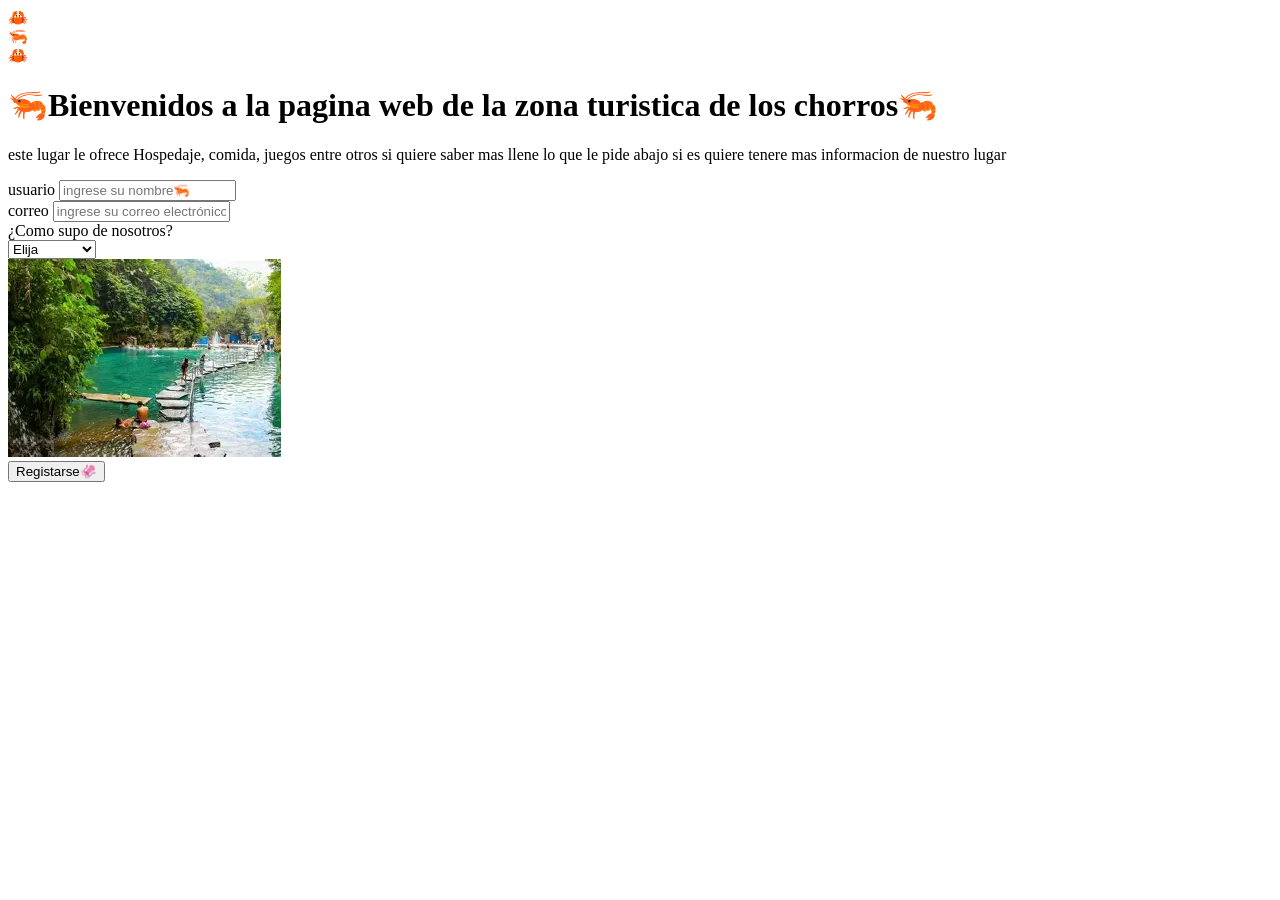
==== index.html @ cb76b007 "Le agregue Html muchachos" ====
<!DOCTYPE html>
<html lang="en">
<head>
    <meta charset="UTF-8">
    <meta name="viewport" content="width=device-width, initial-scale=bodyea">
    <title>los chorros </title>
</head>
<body>
    <div>
        <div class="burbujas-bg">
        <div class="burbuja"></div>
        <div class="burbuja"></div>
        <div class="burbuja"></div>
        <div class="burbuja"></div>
        <div class="burbuja"></div>
        <div class="burbuja"></div>
        <div class="cangrejo-fondo">🦀</div>
        <div class="cangrejo-fondo">🦐</div>
        <div class="cangrejo-fondo">🦀</div>
    </div>
     <main class="contenedor">
     <main class="contenedor">
    <h1>🦐Bienvenidos a la pagina web de la zona turistica de los chorros🦐</h1>
    <p>este lugar le ofrece Hospedaje, comida, juegos entre otros si quiere saber mas llene lo que le pide abajo si es quiere tenere mas informacion  de nuestro lugar</p>
        </form id="grupo">
        <label for="usuario">usuario</label>
        <input type="text" id="usuario" placeholder="ingrese su nombre🦐">
        <small id="error en el usuario" class="error"></small>
    </form>
        <form id="formlogin">
        <label for="correo">correo</label>
        <input type="text" id="usuario" placeholder="ingrese su correo electrónico🦐">
        <small id="error en el correo intentelo otra ves" class="error"></small>
    </form>
            <div class="grupo">
            <label for="nivel">¿Como supo de nosotros?<br>
            <select id="nivel">
                <option value="Elija">Elija</option>
                <option value="tiktok">tiktok</option>
                <option value="instagram">instagram</option>
                <option value="messenger">messenger</option>
                 <option value="otro">otro</option>
            </select>
        </div>
    <img src="[data-uri]" alt="">
     <div class="contenedor-botones">
    <button class="btn-registrarse" id="btnRegistrarse">Registarse🦑</button>
         </main>
         </div>
        <link rel="stylesheet" href="Syle.css">
        <link rel="stylesheet" href="script.js">
</body>
</html>
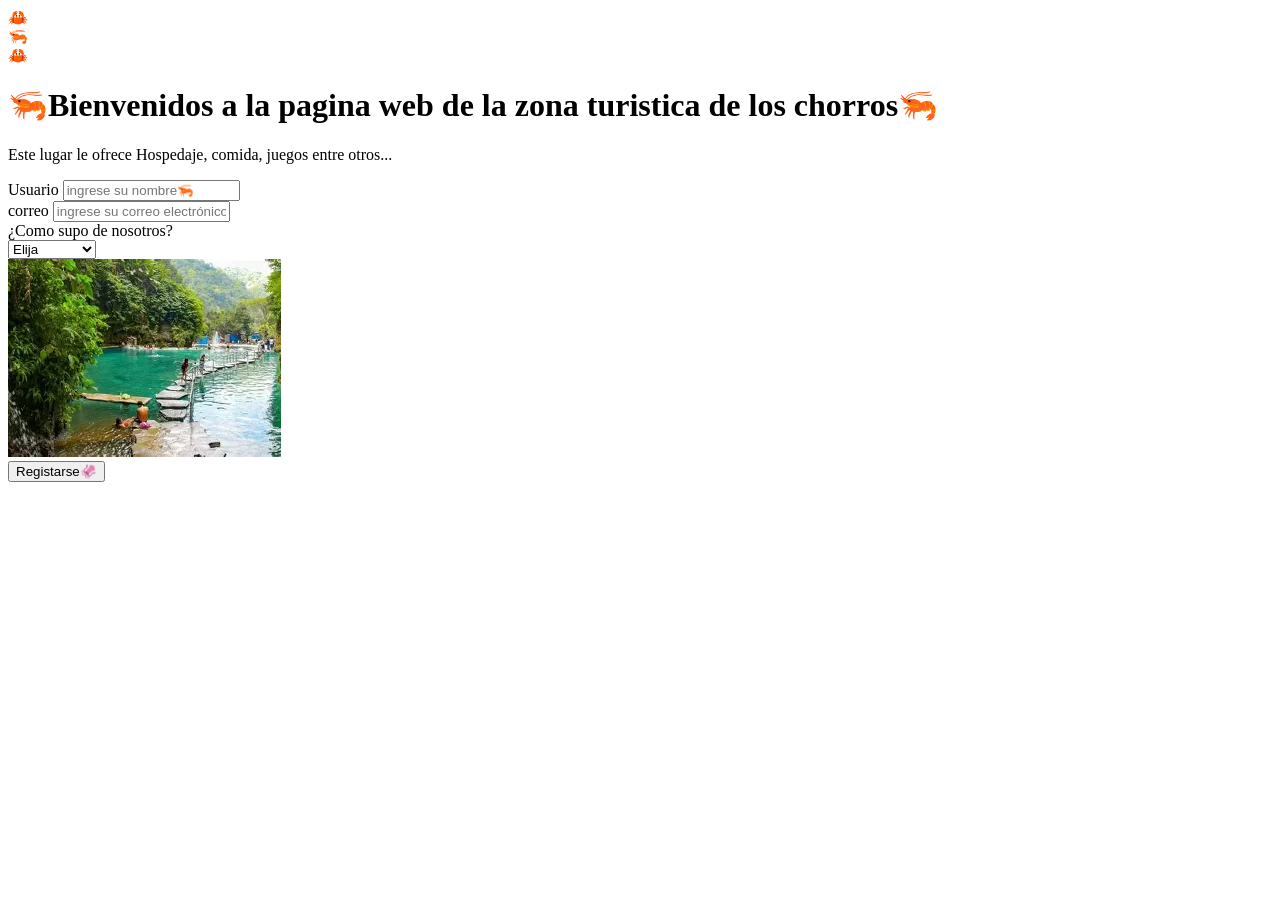
==== commit c9199553: "Update index.html Modificar letra" ====
--- a/index.html
+++ b/index.html
@@ -21,9 +21,9 @@
      <main class="contenedor">
      <main class="contenedor">
     <h1>🦐Bienvenidos a la pagina web de la zona turistica de los chorros🦐</h1>
-    <p>este lugar le ofrece Hospedaje, comida, juegos entre otros si quiere saber mas llene lo que le pide abajo si es quiere tenere mas informacion  de nuestro lugar</p>
+    <p>Este lugar le ofrece Hospedaje, comida, juegos entre otros...</p>
         </form id="grupo">
-        <label for="usuario">usuario</label>
+        <label for="usuario">Usuario</label>
         <input type="text" id="usuario" placeholder="ingrese su nombre🦐">
         <small id="error en el usuario" class="error"></small>
     </form>
@@ -36,10 +36,10 @@
             <label for="nivel">¿Como supo de nosotros?<br>
             <select id="nivel">
                 <option value="Elija">Elija</option>
-                <option value="tiktok">tiktok</option>
-                <option value="instagram">instagram</option>
-                <option value="messenger">messenger</option>
-                 <option value="otro">otro</option>
+                <option value="tiktok">Tiktok</option>
+                <option value="instagram">Instagram</option>
+                <option value="messenger">Messenger</option>
+                 <option value="otro">Otro</option>
             </select>
         </div>
     <img src="[data-uri]" alt="">
@@ -47,7 +47,7 @@
     <button class="btn-registrarse" id="btnRegistrarse">Registarse🦑</button>
          </main>
          </div>
-        <link rel="stylesheet" href="Syle.css">
-        <link rel="stylesheet" href="script.js">
+        <link rel="stylesheet" href="style.css">
+        <script src="Script.js"></script>
 </body>
 </html>
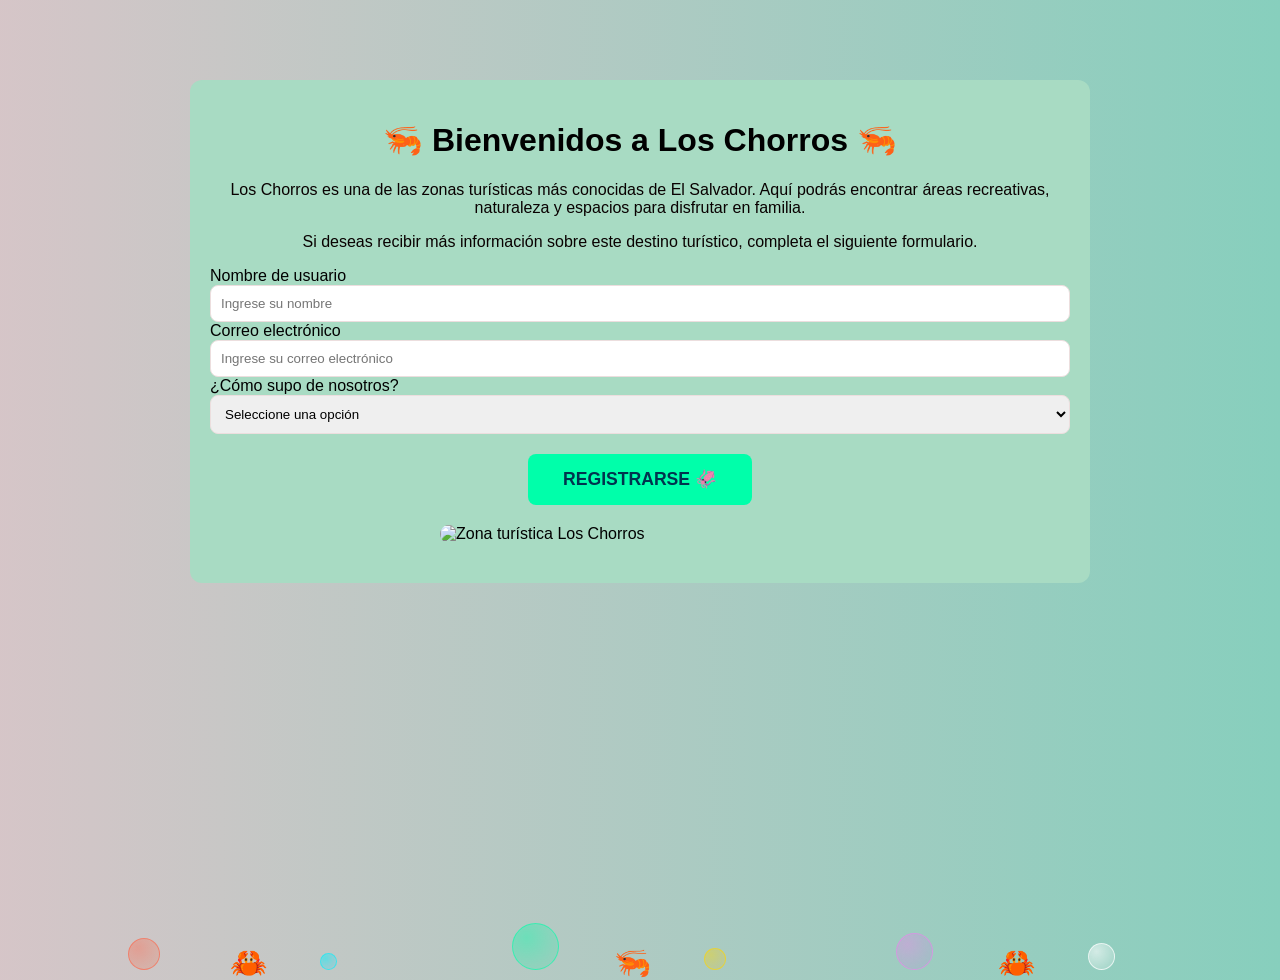
==== commit 621056cf: "Arregle le html" ====
--- a/index.html
+++ b/index.html
@@ -1,53 +1,110 @@
 <!DOCTYPE html>
-<html lang="en">
+<html lang="es">
+
 <head>
     <meta charset="UTF-8">
-    <meta name="viewport" content="width=device-width, initial-scale=bodyea">
-    <title>los chorros </title>
+    <meta name="viewport" content="width=device-width, initial-scale=1.0">
+    <title>Los Chorros - Registro</title>
+
+    <link rel="stylesheet" href="Style.css">
 </head>
+
 <body>
-    <div>
-        <div class="burbujas-bg">
+
+    <!-- Fondo decorativo -->
+    <div class="burbujas-bg">
         <div class="burbuja"></div>
         <div class="burbuja"></div>
         <div class="burbuja"></div>
         <div class="burbuja"></div>
         <div class="burbuja"></div>
         <div class="burbuja"></div>
+
         <div class="cangrejo-fondo">🦀</div>
         <div class="cangrejo-fondo">🦐</div>
         <div class="cangrejo-fondo">🦀</div>
     </div>
-     <main class="contenedor">
-     <main class="contenedor">
-    <h1>🦐Bienvenidos a la pagina web de la zona turistica de los chorros🦐</h1>
-    <p>Este lugar le ofrece Hospedaje, comida, juegos entre otros...</p>
-        </form id="grupo">
-        <label for="usuario">Usuario</label>
-        <input type="text" id="usuario" placeholder="ingrese su nombre🦐">
-        <small id="error en el usuario" class="error"></small>
-    </form>
-        <form id="formlogin">
-        <label for="correo">correo</label>
-        <input type="text" id="usuario" placeholder="ingrese su correo electrónico🦐">
-        <small id="error en el correo intentelo otra ves" class="error"></small>
-    </form>
+
+    <!-- Contenido principal -->
+    <main class="contenedor">
+
+        <h1>🦐 Bienvenidos a Los Chorros 🦐</h1>
+
+        <p>
+            Los Chorros es una de las zonas turísticas más conocidas de El Salvador.
+            Aquí podrás encontrar áreas recreativas, naturaleza y espacios para disfrutar en familia.
+        </p>
+
+        <p>
+            Si deseas recibir más información sobre este destino turístico,
+            completa el siguiente formulario.
+        </p>
+
+        <!-- Formulario -->
+        <form id="formRegistro">
+<div class="grupo">
+      <label for="usuario">Nombre de usuario</label>
+
+      <input
+         type="text"
+          id="usuario"
+          placeholder="Ingrese su nombre">
+                  <small id="error-usuario" class="error"></small>
+            </div>
+
             <div class="grupo">
-            <label for="nivel">¿Como supo de nosotros?<br>
-            <select id="nivel">
-                <option value="Elija">Elija</option>
-                <option value="tiktok">Tiktok</option>
-                <option value="instagram">Instagram</option>
-                <option value="messenger">Messenger</option>
-                 <option value="otro">Otro</option>
-            </select>
+                <label for="correo">Correo electrónico</label>
+
+        
+                <input type="email"  id="correo" placeholder="Ingrese su correo electrónico">
+
+         <small id="error-correo" class="error"></small>
+       </div>
+
+      <div class="grupo">
+        <label for="nivel">
+            ¿Cómo supo de nosotros?
+           </label>
+
+           <select id="nivel">
+
+              <option value="Elija">
+                   Seleccione una opción
+              </option>
+
+              <option value="tiktok">
+                 TikTok
+            </option>
+
+   <option value="instagram"> Instagram   </option>
+
+  <option value="messenger">
+     Messenger
+     </option>
+<option value="otro">Otro</option>
+         </select>
+        <small id="error-nivel" class="error"></small>
+                
+   </div>
+   <div class="contenedor-botones">
+      <button type="submit"      class="btn-registrarse">
+                    Registrarse 🦑
+        </button>
+
+ </div>
+  </form>
+        
+  <!-- Imagen -->
+ <div class="imagen-turistica">
+            <img
+                src="imagen.webp"
+                alt="Zona turística Los Chorros">
         </div>
-    <img src="[data-uri]" alt="">
-     <div class="contenedor-botones">
-    <button class="btn-registrarse" id="btnRegistrarse">Registarse🦑</button>
-         </main>
-         </div>
-        <link rel="stylesheet" href="style.css">
-        <script src="Script.js"></script>
+
+    </main>
+
+    <script src="Script.js"></script>
+
 </body>
+
 </html>
--- a/Style.css
+++ b/Style.css
@@ -0,0 +1,205 @@
+h1{
+    text-align: center;
+}
+/* --- BOTONES: EFECTO CONCHA/ALMEJA --- */
+.btn-registrarse {
+    padding: 15px 35px;
+    font-size: 1.1rem;
+    font-weight: bold;
+    text-transform: uppercase;
+    background-color: #00ffaa;
+    color: #00334e;
+    border: none;
+    border-radius: 8px;
+    transition: transform 0.2s ease, box-shadow 0.2s ease, background-color 0.2s ease;
+    cursor: pointer;
+}
+ .btn-registrarse:hover {
+    transform: scale(1.08) translateY(-4px);
+    box-shadow: 0px 8px 25px rgba(0, 255, 170, 0.8);
+    background-color: #00e699;
+}
+.contenedor-botones {
+    display: flex;
+    justify-content: center;
+    align-items: center;
+    gap: 20px;
+    margin-top: 20px;
+}
+.contenedor {
+    position: relative; /* Mantiene el contenedor por encima del fondo animado */
+    z-index: 10;
+    width: 100%;
+    max-width: 900px;
+    margin: 80px auto;
+    background: rgb(168, 219, 195);
+    padding: 20px;
+    border-radius: 12px;
+    box-sizing: border-box;
+}
+body {
+    font-family: Arial, sans-serif;
+    background: linear-gradient(to right, #bda3a7a0, #87cfbd);
+    margin: 0;
+    padding: 0;
+    min-height: 100vh;
+    position: relative; /* Necesario para contener los elementos del fondo */
+    overflow-x: hidden; /* Evita barras de desplazamiento horizontales */
+}
+
+p {
+    color: #090101;
+    text-align: center;
+}
+input,
+select {
+    width: 100%;
+    padding: 10px;
+    border: 1px solid #ecdede;
+    border-radius: 8px;
+    box-sizing: border-box;
+}
+
+/* --- IMÁGENES: EFECTO FLOTANTE --- */
+img {
+    display: block;
+    width: 100%;
+    max-width: 400px;
+    border-radius: 10px;
+    margin: 20px auto;
+    animation: flotarMarisco 4s ease-in-out infinite;
+    transition: transform 0.3s ease, filter 0.3s ease;
+}
+
+img:hover {
+    transform: scale(1.05) translateY(-5px);
+    filter: drop-shadow(0px 10px 20px rgba(170, 197, 188, 0.5));
+}
+/* Contenedor general del fondo animado */
+.burbujas-bg {
+    position: fixed;
+    bottom: -20px;
+    left: 0;
+    width: 100%;
+    height: 100%;
+    z-index: 1; /* Detrás del formulario */
+    pointer-events: none; /* Permite hacer clic a través de ellos */
+}
+
+/* Estilo base para las burbujas */
+.burbuja {
+    position: absolute;
+    bottom: -50px;
+    border-radius: 50%;
+    animation: subirBurbujas 8s infinite linear;
+}
+
+/* --- Burbujas Individuales con sus Colores --- */
+.burbuja:nth-child(1) { 
+    left: 10%; width: 30px; height: 30px; animation-duration: 7s; animation-delay: 0s;
+    background: radial-gradient(circle at 30% 30%, rgba(255, 99, 71, 0.4), rgba(255, 69, 0, 0.1));
+    border: 1px solid rgba(255, 99, 71, 0.6);
+}
+.burbuja:nth-child(2) { 
+    left: 25%; width: 15px; height: 15px; animation-duration: 9s; animation-delay: 2s;
+    background: radial-gradient(circle at 30% 30%, rgba(0, 242, 254, 0.5), rgba(79, 172, 254, 0.1));
+    border: 1px solid rgba(0, 242, 254, 0.6);
+}
+.burbuja:nth-child(3) { 
+    left: 40%; width: 45px; height: 45px; animation-duration: 11s; animation-delay: 1s;
+    background: radial-gradient(circle at 30% 30%, rgba(0, 255, 170, 0.4), rgba(0, 230, 153, 0.1));
+    border: 1px solid rgba(0, 255, 170, 0.6);
+}
+.burbuja:nth-child(4) { 
+    left: 55%; width: 20px; height: 20px; animation-duration: 6s; animation-delay: 4s;
+    background: radial-gradient(circle at 30% 30%, rgba(255, 215, 0, 0.4), rgba(255, 165, 0, 0.1));
+    border: 1px solid rgba(255, 215, 0, 0.6);
+}
+.burbuja:nth-child(5) { 
+    left: 70%; width: 35px; height: 35px; animation-duration: 10s; animation-delay: 3s;
+    background: radial-gradient(circle at 30% 30%, rgba(238, 130, 238, 0.4), rgba(147, 112, 219, 0.1));
+    border: 1px solid rgba(238, 130, 238, 0.6);
+}
+.burbuja:nth-child(6) { 
+    left: 85%; width: 25px; height: 25px; animation-duration: 8s; animation-delay: 5s;
+    background: radial-gradient(circle at 30% 30%, rgba(255, 255, 255, 0.6), rgba(255, 255, 255, 0.1));
+    border: 1px solid rgba(255, 255, 255, 0.7);
+}
+
+/* --- NUEVO: Estilos para los Cangrejos del Fondo --- */
+.cangrejo-fondo {
+    position: absolute;
+    bottom: -60px;
+    font-size: 30px; /* Tamaño del emoji */
+    user-select: none;
+    animation: subirCangrejos 10s infinite ease-in-out;
+}
+
+/* Posiciones y tiempos para los cangrejos */
+.cangrejo-fondo:nth-child(7) { left: 18%; animation-duration: 12s; animation-delay: 1s; }
+.cangrejo-fondo:nth-child(8) { left: 48%; animation-duration: 14s; animation-delay: 5s; }
+.cangrejo-fondo:nth-child(9) { left: 78%; animation-duration: 10s; animation-delay: 3s; }
+
+
+/* --- ANIMACIONES DE SUBIDA --- */
+
+/* Animación de las Burbujas */
+@keyframes subirBurbujas {
+    0% { bottom: -50px; transform: translateX(0); opacity: 0; }
+    10% { opacity: 0.7; }
+    50% { transform: translateX(30px); }
+    90% { opacity: 0.7; }
+    100% { bottom: 110vh; transform: translateX(-30px); opacity: 0; }
+}
+
+/* Animación de los Cangrejos: Suben tambaleándose y girando un poco */
+@keyframes subirCangrejos {
+    0% {
+        bottom: -60px;
+        transform: translateX(0) rotate(0deg);
+        opacity: 0;
+    }
+    15% {
+        opacity: 0.8;
+    }
+    33% {
+        transform: translateX(-25px) rotate(-15deg); /* Camina de lado a la izquierda */
+    }
+    66% {
+        transform: translateX(25px) rotate(15deg);  /* Camina de lado a la derecha */
+    }
+    85% {
+        opacity: 0.8;
+    }
+    100% {
+        bottom: 110vh;
+        transform: translateX(0) rotate(0deg);
+        opacity: 0;
+    }
+}
+/* --- CUADRO DE DATOS INTERACTIVO --- */
+.cuadro-datos {
+    background-color: rgba(255, 255, 255, 0.95);
+    border: 3px solid #00ffaa; /* Tu verde neón */
+    border-radius: 12px;
+    padding: 20px;
+    margin: 20px auto;
+    width: 90%;
+    max-width: 500px;
+    box-shadow: 0px 4px 10px rgba(0,0,0,0.1);
+    color: #00334e;
+    text-align: center;
+    /* Transición con rebote tipo cangrejo */
+    transition: transform 0.3s cubic-bezier(0.175, 0.885, 0.32, 1.275), box-shadow 0.3s ease;
+}
+
+/* Efecto al pasar el mouse */
+.cuadro-datos:hover {
+    transform: scale(1.04) rotate(1deg); /* Se inclina un poquito */
+    box-shadow: 0px 12px 25px rgba(0, 255, 170, 0.4);
+}
+
+.cuadro-datos h3 {
+    margin-top: 0;
+    color: #010c12;
+}
